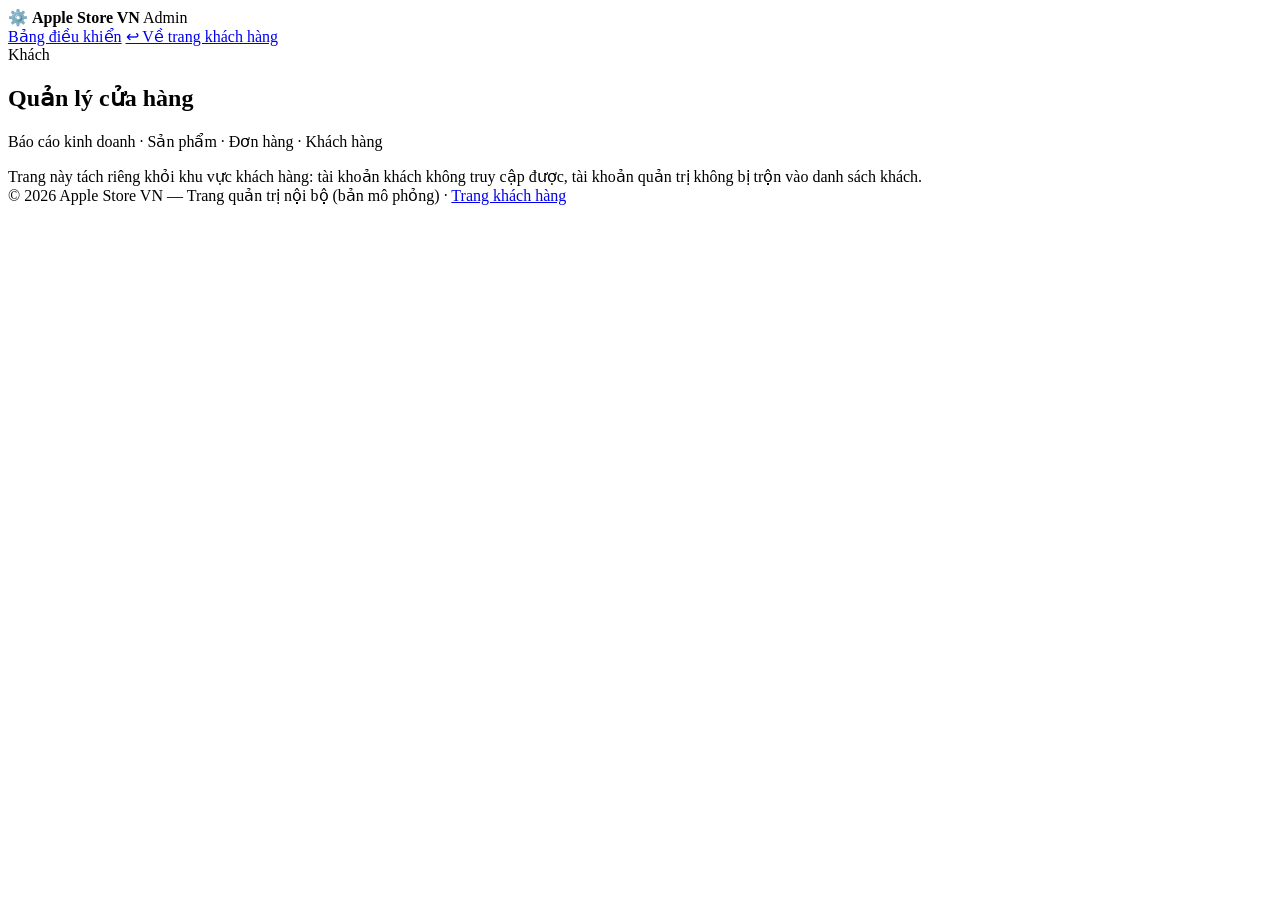
==== admin.html @ 4168e7e5 "Update admin.html" ====
<!DOCTYPE html>
<html lang="vi">
<head>
<meta charset="UTF-8">
<meta name="viewport" content="width=device-width, initial-scale=1.0">
<title>Apple Store VN — Trang Quản trị</title>
<meta name="robots" content="noindex">
<link rel="stylesheet" href="css/style.css">
</head>
<body class="admin">

<nav class="nav admin-nav"><div class="nav-in">
  <div class="logo">⚙️ <b>Apple Store VN</b> <span class="admin-badge">Admin</span></div>
  <div class="nav-links">
    <a href="admin.html" class="active">Bảng điều khiển</a>
    <a href="index.html">↩ Về trang khách hàng</a>
  </div>
  <div class="nav-act">
    <span class="admin-badge" id="adminUser">Khách</span>
    <button class="btn sm ghost" id="adminLogoutBtn" onclick="adminLogout()" style="display:none">Đăng xuất</button>
  </div>
</div></nav>

<section class="view active" id="adminLogin"><div class="admin-hero" id="adminLoginBox"></div></section>

<section class="view" id="adminPanel">
  <div class="admin-hero">
    <h1>Quản lý cửa hàng</h1>
    <p>Báo cáo kinh doanh · Sản phẩm · Đơn hàng · Khách hàng</p>
    <div class="role-note">Trang này tách riêng khỏi khu vực khách hàng: tài khoản khách không truy cập được, tài khoản quản trị không bị trộn vào danh sách khách.</div>
  </div>
  <div class="wrap admin-wrap" id="adminBox"></div>
</section>

<footer>© 2026 Apple Store VN — Trang quản trị nội bộ (bản mô phỏng) · <a href="index.html">Trang khách hàng</a></footer>

<div class="modal-bg" id="modalBg"><div class="modal" id="modalBox"></div></div>
<div class="toast" id="toast"></div>


<script src="js/supabase.min.js"></script>
<script src="js/config.js"></script>
<script src="js/data.js"></script>
<script src="js/store.js"></script>
<script src="js/ui.js"></script>
<script src="js/upload.js"></script>
<script src="js/admin.js"></script>
<script src="js/cloud.js"></script>
<script>bootCloud();</script>
</body>
</html>
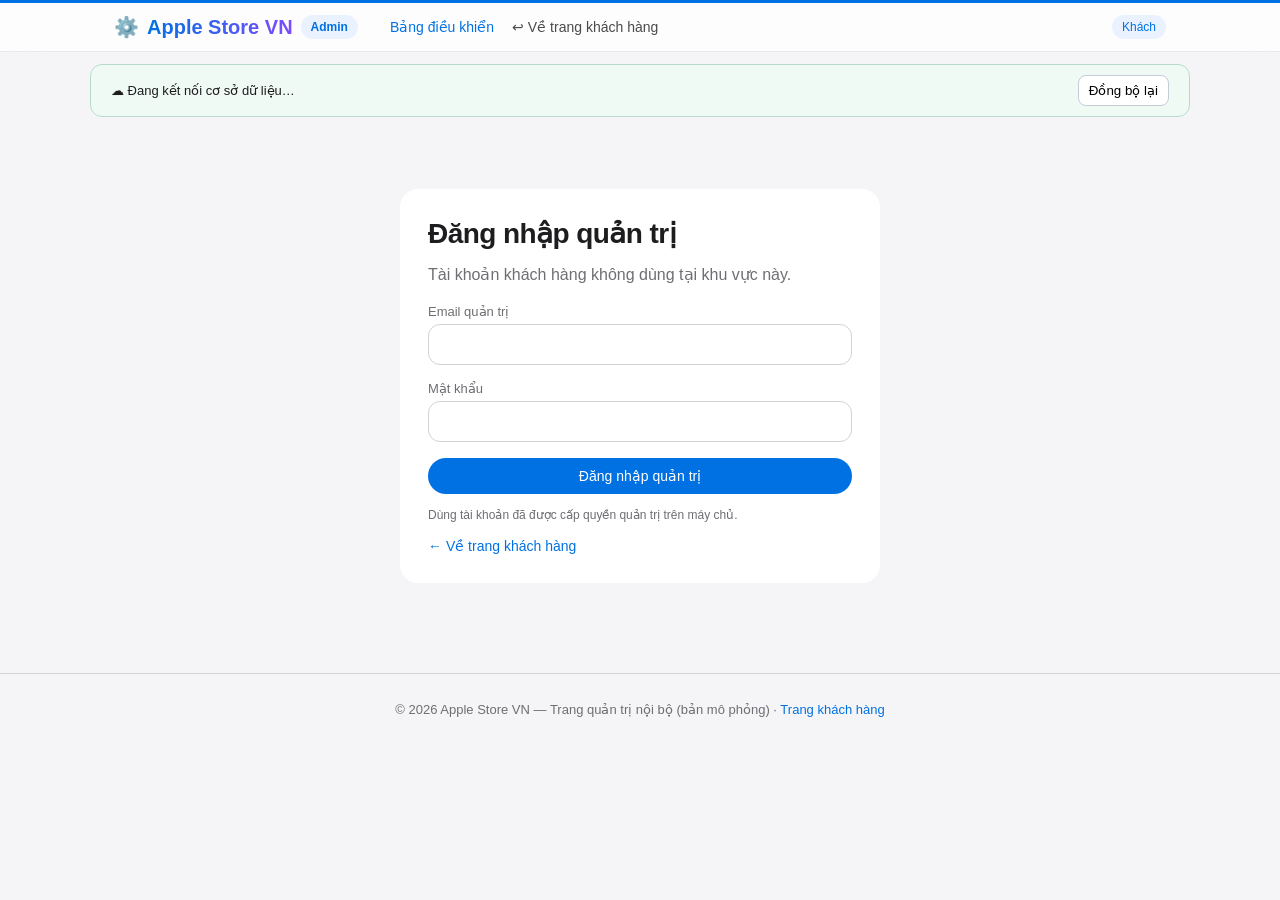
==== commit 1520b063: "first commit" ====
--- a/admin.html
+++ b/admin.html
@@ -21,7 +21,9 @@
   </div>
 </div></nav>
 
+
 <section class="view active" id="adminLogin"><div class="admin-hero" id="adminLoginBox"></div></section>
+
 
 <section class="view" id="adminPanel">
   <div class="admin-hero">
@@ -43,7 +45,10 @@
 <script src="js/data.js"></script>
 <script src="js/store.js"></script>
 <script src="js/ui.js"></script>
+<script src="js/order-meta.js"></script>
+<script src="js/variants.js"></script>
 <script src="js/upload.js"></script>
+<script src="js/promotions.js"></script>
 <script src="js/admin.js"></script>
 <script src="js/cloud.js"></script>
 <script>bootCloud();</script>
--- a/css/style.css
+++ b/css/style.css
@@ -0,0 +1,588 @@
+
+:root{--bg:#f5f5f7;--card:#fff;--text:#1d1d1f;--muted:#6e6e73;--blue:#0071e3;--blue-d:#0066cc;--green:#1d7f3f;--red:#c9302c;--border:#d2d2d7;--radius:18px}
+*{margin:0;padding:0;box-sizing:border-box;font-family:-apple-system,BlinkMacSystemFont,'SF Pro Display','Segoe UI',Roboto,'Helvetica Neue',Arial,sans-serif}
+body{background:var(--bg);color:var(--text);min-height:100vh}
+a{color:var(--blue);text-decoration:none}
+button{cursor:pointer;font-family:inherit}
+.source-line{background:#eef5ff;color:#1a56db;font-size:12px;border-radius:10px;padding:8px 14px;display:inline-block;margin-top:10px}
+
+.nav{position:sticky;top:0;z-index:100;background:rgba(255,255,255,.8);backdrop-filter:blur(20px);border-bottom:1px solid rgba(0,0,0,.08)}
+.nav-in{max-width:1100px;margin:0 auto;display:flex;align-items:center;gap:20px;padding:12px 24px}
+.logo{font-size:20px;font-weight:600;display:flex;align-items:center;gap:8px}
+.logo b{background:linear-gradient(90deg,#0071e3,#7d4bff);-webkit-background-clip:text;background-clip:text;color:transparent}
+.nav-links{display:flex;gap:18px;margin-left:12px;flex:1}
+.nav-links a{color:var(--text);font-size:14px;opacity:.8}
+.nav-links a:hover,.nav-links a.active{opacity:1;color:var(--blue)}
+.nav-act{display:flex;gap:10px;align-items:center}
+.icon-btn{background:none;border:none;font-size:18px;position:relative;padding:6px}
+.badge{position:absolute;top:-2px;right:-4px;background:var(--red);color:#fff;font-size:10px;border-radius:10px;padding:1px 5px;min-width:16px;text-align:center}
+.btn{background:var(--blue);color:#fff;border:none;border-radius:980px;padding:10px 20px;font-size:14px;transition:.2s}
+.btn:hover{background:var(--blue-d)}
+.btn.ghost{background:transparent;color:var(--blue);border:1px solid var(--border)}
+.btn.sm{padding:6px 14px;font-size:13px}
+.btn.danger{background:var(--red)}
+.btn:disabled{opacity:.5;cursor:not-allowed}
+
+.hero{max-width:1100px;margin:0 auto;padding:48px 24px 24px;text-align:center}
+.hero h1{font-size:52px;font-weight:700;letter-spacing:-.02em}
+.hero h1 span{background:linear-gradient(90deg,#0071e3,#7d4bff,#e0489a);-webkit-background-clip:text;background-clip:text;color:transparent}
+.hero p{color:var(--muted);font-size:19px;margin-top:10px}
+
+.wrap{max-width:1100px;margin:0 auto;padding:24px}
+
+.view{display:none}.view.active{display:block}
+.toolbar{display:flex;flex-wrap:wrap;gap:12px;align-items:center;margin-bottom:22px}
+.search{flex:1;min-width:220px;display:flex;align-items:center;background:#fff;border:1px solid var(--border);border-radius:12px;padding:10px 14px;gap:8px}
+.search input{border:none;outline:none;flex:1;font-size:15px;background:transparent}
+.chips{display:flex;gap:8px;flex-wrap:wrap}
+.chip{background:#fff;border:1px solid var(--border);border-radius:980px;padding:8px 16px;font-size:13px;color:var(--text)}
+.chip.active{background:var(--text);color:#fff;border-color:var(--text)}
+select.sel{background:#fff;border:1px solid var(--border);border-radius:12px;padding:10px 12px;font-size:14px;outline:none}
+
+.grid{display:grid;grid-template-columns:repeat(auto-fill,minmax(240px,1fr));gap:20px}
+.card{background:var(--card);border-radius:var(--radius);overflow:hidden;transition:.25s;cursor:pointer;border:1px solid rgba(0,0,0,.04);position:relative}
+.card:hover{transform:translateY(-4px);box-shadow:0 12px 30px rgba(0,0,0,.1)}
+.card .thumb{height:180px;display:flex;align-items:center;justify-content:center;font-size:64px;background:linear-gradient(135deg,#fafafa,#eef1f6)}
+.card .body{padding:16px 18px 20px}
+.card .cat{font-size:11px;color:var(--muted);text-transform:uppercase;letter-spacing:.05em}
+.card h3{font-size:16px;font-weight:600;margin:4px 0}
+.card .price{font-size:16px;font-weight:600;color:var(--blue)}
+.card .old{color:var(--muted);text-decoration:line-through;font-size:13px;font-weight:400;margin-left:6px}
+.card .verified{font-size:10px;color:#1a56db;background:#eef5ff;padding:2px 6px;border-radius:6px;margin-left:6px}
+.tag{position:absolute;top:12px;left:12px;background:var(--red);color:#fff;font-size:11px;padding:3px 10px;border-radius:980px;font-weight:600}
+.tag.new{background:var(--green)}
+
+.detail{display:grid;grid-template-columns:1fr 1fr;gap:36px;background:#fff;border-radius:var(--radius);padding:36px}
+.detail .thumb{height:340px;display:flex;align-items:center;justify-content:center;font-size:150px;background:linear-gradient(135deg,#fafafa,#eef1f6);border-radius:var(--radius)}
+.detail h2{font-size:32px;font-weight:700;letter-spacing:-.01em}
+.detail .price{font-size:24px;font-weight:600;color:var(--blue);margin:12px 0}
+.detail .desc{color:var(--muted);line-height:1.6;margin:12px 0 20px}
+.qty{display:flex;align-items:center;gap:0;border:1px solid var(--border);border-radius:12px;overflow:hidden;width:130px;flex-shrink:0}
+.qty button{flex:0 0 38px;border:none;background:#f5f5f7;font-size:16px;padding:10px 0;line-height:1}
+.qty input{flex:1 1 auto;min-width:0;width:100%;border:none;text-align:center;font-size:15px;outline:none;padding:10px 0;background:transparent;font-family:inherit}
+.stars{color:#f5a623;font-size:15px;letter-spacing:2px}
+.meta{display:flex;gap:14px;align-items:center;margin:8px 0 16px;font-size:13px;color:var(--muted);flex-wrap:wrap}
+.meta a{font-size:12px}
+.stock{color:var(--green);font-weight:600}
+
+.panel{background:#fff;border-radius:var(--radius);padding:28px}
+.cart-line{display:flex;align-items:center;gap:16px;padding:16px 0;border-bottom:1px solid #eee}
+.cart-line .thumb{width:80px;height:80px;border-radius:14px;display:flex;align-items:center;justify-content:center;font-size:38px;background:linear-gradient(135deg,#fafafa,#eef1f6);flex-shrink:0}
+.cart-line .grow{flex:1}
+.line-total{font-weight:600;color:var(--blue)}
+.sum-row{display:flex;justify-content:space-between;padding:6px 0;font-size:15px;align-items:center}
+.sum-row.total{font-size:19px;font-weight:700;border-top:1px solid var(--border);padding-top:12px;margin-top:8px}
+.form-grid{display:grid;grid-template-columns:1fr 1fr;gap:14px}
+.field label{font-size:13px;color:var(--muted);display:block;margin-bottom:5px}
+.field input,.field textarea,textarea{width:100%;border:1px solid var(--border);border-radius:12px;padding:11px 14px;font-size:15px;outline:none;font-family:inherit}
+.field input:focus,.field textarea:focus{border-color:var(--blue)}
+.pay-opts{display:flex;gap:12px;flex-wrap:wrap}
+.pay-opt{border:1.5px solid var(--border);border-radius:14px;padding:12px 16px;cursor:pointer;font-size:14px;display:flex;gap:8px;align-items:center;background:#fff}
+.pay-opt.active{border-color:var(--blue);background:#f0f7ff}
+h2.sec{font-size:26px;font-weight:700;margin-bottom:18px;letter-spacing:-.01em}
+h3.sec{font-size:17px;font-weight:600;margin:20px 0 10px}
+
+.timeline{display:flex;margin:18px 0 8px}
+.tl-step{flex:1;text-align:center;position:relative;font-size:12px;color:var(--muted)}
+.tl-step .dot{width:22px;height:22px;border-radius:50%;background:#e5e5ea;margin:0 auto 6px;position:relative;z-index:2;display:flex;align-items:center;justify-content:center;font-size:11px;color:#fff}
+.tl-step::before{content:'';position:absolute;top:11px;left:-50%;width:100%;height:3px;background:#e5e5ea;z-index:1}
+.tl-step:first-child::before{display:none}
+.tl-step.done{color:var(--text)}
+.tl-step.done .dot{background:var(--green)}
+.tl-step.done::before{background:var(--green)}
+
+.stats{display:grid;grid-template-columns:repeat(auto-fit,minmax(200px,1fr));gap:16px;margin-bottom:24px}
+.stat{background:#fff;border-radius:var(--radius);padding:20px}
+.stat .lbl{font-size:13px;color:var(--muted)}
+.stat .val{font-size:26px;font-weight:700;margin-top:6px}
+.bar-chart{display:flex;align-items:flex-end;gap:14px;height:180px;padding:10px 4px 0}
+.bar-w{flex:1;text-align:center}
+.bar{background:linear-gradient(180deg,#0071e3,#4aa0ff);border-radius:8px 8px 0 0;min-height:4px;transition:.4s}
+.bar-lbl{font-size:11px;color:var(--muted);margin-top:6px;white-space:nowrap;overflow:hidden;text-overflow:ellipsis}
+table.tbl{width:100%;border-collapse:collapse;background:#fff;border-radius:var(--radius);overflow:hidden;font-size:14px}
+.tbl th{text-align:left;padding:12px 14px;background:#fafafa;font-size:12px;color:var(--muted);text-transform:uppercase;letter-spacing:.04em}
+.tbl td{padding:12px 14px;border-top:1px solid #f0f0f2;vertical-align:middle}
+.tabs{display:flex;gap:8px;margin-bottom:20px;flex-wrap:wrap}
+.status-pill{padding:4px 12px;border-radius:980px;font-size:12px;font-weight:600;display:inline-block}
+.st-moi{background:#e8f0fe;color:#1a56db}.st-xacnhan{background:#fff4e0;color:#a05a00}.st-giao{background:#efe3ff;color:#6b21a8}.st-hoanthanh{background:#e3f7e8;color:#15803d}.st-huy{background:#fde8e8;color:#b91c1c}
+.review{padding:14px 0;border-bottom:1px solid #eee;font-size:14px}
+.review .who{font-weight:600;font-size:13px}
+
+.modal-bg{position:fixed;inset:0;background:rgba(0,0,0,.45);display:none;align-items:center;justify-content:center;z-index:200;padding:20px}
+.modal-bg.open{display:flex}
+.modal{background:#fff;border-radius:20px;padding:30px;max-width:420px;width:100%;max-height:90vh;overflow:auto}
+.toast{position:fixed;bottom:28px;left:50%;transform:translateX(-50%) translateY(80px);background:var(--text);color:#fff;padding:12px 24px;border-radius:980px;font-size:14px;opacity:0;transition:.3s;z-index:300;box-shadow:0 8px 24px rgba(0,0,0,.25)}
+.toast.show{opacity:1;transform:translateX(-50%) translateY(0)}
+.empty{text-align:center;color:var(--muted);padding:60px 20px}
+.empty .big{font-size:56px;margin-bottom:12px}
+.success-ico{width:72px;height:72px;border-radius:50%;background:#e3f7e8;color:var(--green);font-size:34px;display:flex;align-items:center;justify-content:center;margin:0 auto 16px}
+.center{text-align:center}
+footer{margin-top:60px;border-top:1px solid var(--border);padding:28px 24px;text-align:center;color:var(--muted);font-size:13px}
+@media(max-width:760px){.detail{grid-template-columns:1fr}.hero h1{font-size:34px}.form-grid{grid-template-columns:1fr}.nav-links{display:none}.timeline{font-size:10px}}
+
+
+/* ==========================================================================
+   Fiche produit « façon CellphoneS » : galerie + phiên bản (dung lượng) × màu
+   ========================================================================== */
+:root{--pdp-red:#d70018;--pdp-red-d:#b00014;--pdp-line:#e8ebef;--pdp-soft:#f7f8fa}
+
+.pdp-crumbs{display:flex;gap:8px;align-items:center;font-size:13px;color:var(--muted);margin-bottom:14px;flex-wrap:wrap}
+.pdp-crumbs a{color:var(--blue);font-size:14px}
+.pdp-crumbs span:last-child{color:var(--text);font-weight:600;overflow:hidden;text-overflow:ellipsis;white-space:nowrap;max-width:100%}
+
+.pdp{display:grid;grid-template-columns:minmax(0,1.02fr) minmax(0,1fr);gap:24px;background:#fff;border-radius:var(--radius);padding:22px;align-items:start}
+.pdp-left{min-width:0}
+.pdp-right{min-width:0}
+
+/* --- Galerie --- */
+.pdp-media{background:var(--pdp-soft);border:1px solid var(--pdp-line);border-radius:16px;padding:14px}
+.pdp-stage{position:relative;height:340px;border-radius:12px;display:flex;align-items:center;justify-content:center;background:radial-gradient(circle at 50% 45%,var(--tint),#fff 72%);overflow:hidden}
+.pdp-photo{max-width:100%;max-height:100%;object-fit:contain}
+.pdp-emoji{font-size:130px;line-height:1}
+
+/* Khung ảnh lớn: cùng một hình cho galerie/thumbnail/thẻ màu, có zoom như mẫu */
+.pdp-zoom-wrap{width:100%;height:100%;display:flex;align-items:center;justify-content:center;cursor:zoom-in;transform-origin:var(--ox,50%) var(--oy,50%);transition:transform .18s ease}
+.pdp-zoom-wrap.zoomed{transform:scale(2.1);cursor:zoom-out}
+.pdp-zoom-wrap .dev,.pdp-zoom-wrap .pdp-photo{height:88%;max-height:100%;width:auto;max-width:100%;filter:drop-shadow(0 16px 24px rgba(16,24,40,.16))}
+.pdp-zoom-hint{position:absolute;left:10px;bottom:10px;background:rgba(255,255,255,.88);border:1px solid var(--pdp-line);border-radius:999px;padding:4px 10px;font-size:11px;color:#5b6470;pointer-events:none}
+.pdp-arrow{position:absolute;top:50%;transform:translateY(-50%);width:34px;height:34px;border-radius:50%;border:1px solid var(--pdp-line);background:rgba(255,255,255,.9);color:#5b6470;font-size:20px;line-height:1;display:flex;align-items:center;justify-content:center;box-shadow:0 2px 8px rgba(0,0,0,.08)}
+.pdp-arrow:hover{background:#fff;color:var(--text)}
+.pdp-arrow.prev{left:10px}.pdp-arrow.next{right:10px}
+.pdp-thumbs-wrap{position:relative;display:flex;align-items:center;gap:6px;margin-top:12px}
+.pdp-thumbs{display:flex;gap:10px;overflow-x:auto;padding:6px 2px 4px;flex:1;scrollbar-width:thin;scroll-behavior:smooth}
+.pdp-thumb-nav{flex-shrink:0;width:26px;height:26px;border-radius:50%;border:1px solid var(--pdp-line);background:rgba(255,255,255,.95);color:#5b6470;font-size:16px;line-height:1;display:flex;align-items:center;justify-content:center;box-shadow:0 2px 6px rgba(0,0,0,.07)}
+.pdp-thumb-nav:hover{color:var(--text);border-color:#c5cdd8}
+.pdp-thumb{background:#fff;border:1.5px solid var(--pdp-line);border-radius:10px;padding:5px;min-width:64px;height:62px;display:flex;align-items:center;justify-content:center;position:relative;transition:.15s;flex:0 0 auto}
+.pdp-thumb:hover{border-color:#c5cdd8}
+.pdp-thumb .dev,.pdp-thumb .pdp-photo{height:100%;width:auto;max-width:100%;object-fit:contain}
+.pdp-thumb.active{border-color:var(--pdp-red);box-shadow:0 0 0 1px var(--pdp-red) inset}
+.pdp-thumb.active::after{content:'✓';position:absolute;top:-7px;right:-7px;width:17px;height:17px;border-radius:50%;background:var(--pdp-red);color:#fff;font-size:10px;display:flex;align-items:center;justify-content:center;box-shadow:0 1px 4px rgba(0,0,0,.2)}
+
+/* Ảnh thật nhiều tấm: khung ảnh, compteur « 2/5 ảnh thật » và pastilles */
+.pdp-zoom-wrap.has-photo{background:transparent}
+.pdp-zoom-wrap.has-photo .pdp-photo{height:96%;width:auto;max-width:100%;filter:drop-shadow(0 10px 20px rgba(16,24,40,.12))}
+.pdp-photo-count{position:absolute;right:10px;bottom:10px;background:rgba(15,20,28,.68);color:#fff;font-size:11px;font-weight:600;border-radius:999px;padding:4px 9px;pointer-events:none;letter-spacing:.01em}
+.pdp-photo-dots{display:flex;gap:6px;justify-content:center;flex-wrap:wrap;padding:8px 0 0}
+.pdp-photo-dots .dot{width:8px;height:8px;padding:0;border:none;border-radius:50%;background:#cfd5dd;transition:.18s}
+.pdp-photo-dots .dot:hover{background:#a9b2bd}
+.pdp-photo-dots .dot.active{width:20px;border-radius:999px;background:var(--pdp-red)}
+.pdp-color-count{font-style:normal;font-size:10.5px;line-height:1.5;color:#0067bc;background:#eff6ff;border-radius:999px;padding:1px 6px;margin-top:2px;display:inline-block;width:fit-content}
+
+.pdp-commit{margin-top:16px;border:1px solid var(--pdp-line);border-radius:16px;padding:16px 18px;background:#fff}
+.pdp-commit h3{font-size:15px;margin-bottom:10px}
+.pdp-commit ul{list-style:none;display:grid;gap:8px}
+.pdp-commit li{display:flex;gap:8px;font-size:13.5px;color:#3c4652;line-height:1.5}
+.pdp-commit .tick{color:#1d7f3f;font-weight:700;flex-shrink:0}
+
+/* --- En-tête / prix --- */
+.pdp-head{margin-bottom:6px}
+.pdp-brand{font-size:11px;letter-spacing:.06em;text-transform:uppercase;color:var(--muted)}
+.pdp-title{font-size:26px;font-weight:700;line-height:1.28;letter-spacing:-.01em;margin:6px 0 4px}
+.pdp-official{color:var(--muted);font-weight:500;font-size:20px}
+.pdp-meta{display:flex;gap:10px;align-items:center;flex-wrap:wrap;font-size:13px;color:var(--muted);margin-bottom:10px}
+.pdp-meta a{color:#0067bc;font-size:13px}
+.pdp-stars{color:#f5a623;font-weight:600}
+.pdp-dot{color:#c3c8d0}
+.pdp-stock{color:#127a3d;font-weight:600}
+.pdp-stock.out{color:var(--red)}
+.pdp-actions-line{display:flex;gap:8px;flex-wrap:wrap;margin:4px 0 14px}
+.pdp-actions-line a{font-size:12.5px;color:#3f4a58;background:var(--pdp-soft);border:1px solid var(--pdp-line);border-radius:999px;padding:6px 12px;white-space:nowrap}
+.pdp-actions-line a:hover{border-color:#c9d2dd;background:#fff}
+
+.pdp-price-card{background:linear-gradient(180deg,#fff7f7,#fff);border:1px solid #ffd9dc;border-radius:14px;padding:14px 16px}
+.pdp-price-row{display:flex;align-items:baseline;gap:10px;flex-wrap:wrap}
+.pdp-price{font-size:30px;font-weight:800;color:var(--pdp-red);letter-spacing:-.02em;line-height:1.1}
+.pdp-old{font-size:15px;color:#8b93a1;text-decoration:line-through}
+.pdp-off{background:var(--pdp-red);color:#fff;font-size:12px;font-weight:700;border-radius:6px;padding:2px 7px}
+.pdp-price-sub{font-size:12.5px;color:var(--muted);margin-top:4px}
+.pdp-install{display:flex;gap:14px;flex-wrap:wrap;align-items:center;font-size:12.5px;color:#3c4652;margin-top:10px;padding-top:10px;border-top:1px dashed #ffcdd1}
+.pdp-install b{color:var(--pdp-red)}
+.pdp-install-note{color:#0067bc}
+
+/* --- Sélecteurs --- */
+.pdp-block{margin-top:18px}
+.pdp-label{font-size:15px;font-weight:700;margin-bottom:10px}
+.pdp-opts{display:grid;grid-template-columns:repeat(auto-fill,minmax(110px,1fr));gap:10px}
+.pdp-opt{position:relative;background:#fff;border:1.5px solid var(--pdp-line);border-radius:10px;padding:9px 10px;text-align:left;display:flex;flex-direction:column;gap:2px;transition:.15s}
+.pdp-opt span{font-size:14px;font-weight:600;color:var(--text)}
+.pdp-opt small{font-size:12px;color:var(--muted)}
+.pdp-opt:hover{border-color:#c5cdd8}
+.pdp-opt.active{border-color:var(--pdp-red);box-shadow:0 0 0 1px var(--pdp-red) inset}
+.pdp-opt.active span{color:var(--pdp-red)}
+.pdp-opt.active::after{content:'✓';position:absolute;top:-8px;right:-8px;width:19px;height:19px;border-radius:50%;background:var(--pdp-red);color:#fff;font-size:11px;display:flex;align-items:center;justify-content:center}
+
+.pdp-colors{display:grid;grid-template-columns:repeat(auto-fill,minmax(158px,1fr));gap:10px}
+.pdp-color{position:relative;display:flex;align-items:center;gap:10px;background:#fff;border:1.5px solid var(--pdp-line);border-radius:10px;padding:9px 11px;text-align:left;transition:.15s;min-width:0}
+.pdp-color:hover{border-color:#c5cdd8}
+.pdp-color.active{border-color:var(--pdp-red);box-shadow:0 0 0 1px var(--pdp-red) inset}
+.pdp-color.active .pdp-color-text b{color:var(--pdp-red)}
+.pdp-color.active::after{content:'✓';position:absolute;top:-8px;right:-8px;width:19px;height:19px;border-radius:50%;background:var(--pdp-red);color:#fff;font-size:11px;display:flex;align-items:center;justify-content:center}
+.pdp-color-thumb{width:34px;height:44px;flex-shrink:0;display:flex;align-items:center;justify-content:center;background:var(--pdp-soft);border-radius:8px;padding:2px}
+.pdp-color-thumb .dev,.pdp-color-thumb .pdp-photo{height:100%;width:auto;max-width:100%;object-fit:contain}
+.pdp-color-text{display:flex;flex-direction:column;gap:1px;min-width:0}
+.pdp-color-text b{font-size:13.5px;font-weight:600;white-space:nowrap;overflow:hidden;text-overflow:ellipsis}
+.pdp-color-text small{font-size:12px;color:var(--muted)}
+
+/* --- Promotions / achat --- */
+.pdp-promo{margin-top:18px;border:1px solid #cfe4ff;border-radius:14px;background:linear-gradient(180deg,#f4faff,#fff);padding:14px 16px}
+.pdp-promo-head{font-size:14px;font-weight:700;color:#0d3b66;margin-bottom:10px}
+.pdp-promo ul{list-style:none;display:grid;gap:9px}
+.pdp-promo li{display:flex;gap:9px;font-size:13.5px;color:#33404f;line-height:1.5}
+.pdp-promo .num{flex-shrink:0;width:18px;height:18px;border-radius:50%;background:#0b74de;color:#fff;font-size:11px;font-weight:700;display:flex;align-items:center;justify-content:center;margin-top:1px}
+
+.pdp-buy{display:flex;gap:10px;align-items:center;flex-wrap:wrap;margin-top:18px}
+.pdp-buy .btn{flex:1;min-width:150px;padding:13px 20px;font-size:15px;font-weight:600}
+.pdp-buy-now{background:var(--pdp-red);color:#fff;border:none;border-radius:980px;padding:13px 20px;font-size:15px;font-weight:600}
+.pdp-buy-now:hover{background:var(--pdp-red-d)}
+.pdp-hint{font-size:12.5px;color:var(--muted);margin-top:10px;line-height:1.5}
+.pdp-desc{margin-top:14px;padding-top:14px;border-top:1px solid var(--pdp-line)}
+.pdp-desc p{font-size:14px;color:#46505e;line-height:1.65}
+
+/* --- Blocs complémentaires + barre mobile --- */
+.pdp-extra{display:grid;grid-template-columns:1fr 1fr;gap:20px;margin-top:20px}
+.pdp-extra .tbl td:first-child{width:46%;color:var(--muted);font-size:13px}
+.pdp-bar{position:sticky;bottom:0;z-index:60;display:none;gap:10px;align-items:center;justify-content:space-between;background:rgba(255,255,255,.97);backdrop-filter:blur(10px);border-top:1px solid var(--pdp-line);padding:10px 14px;margin:16px -16px 0;box-shadow:0 -6px 18px rgba(0,0,0,.08)}
+.pdp-bar-price{display:flex;flex-direction:column;line-height:1.2}
+.pdp-bar-price b{color:var(--pdp-red);font-size:19px}
+.pdp-bar-price small{font-size:11px;color:var(--muted)}
+.pdp-bar .btn{padding:11px 18px;font-size:14px;flex-shrink:0}
+
+.swatch-row{display:flex;gap:5px;align-items:center;margin-top:8px;flex-wrap:wrap}
+.swatch{width:11px;height:11px;border-radius:50%;border:1px solid rgba(0,0,0,.16);display:inline-block}
+.swatch-more{font-size:11px;color:var(--muted);margin-left:4px}
+.cart-variant{font-size:12px;color:#0b6fc4;background:#eff6ff;border-radius:6px;padding:2px 7px;display:inline-block;margin-top:4px}
+
+/* --- Thiết bị SVG: một kiểu vẽ duy nhất, tô theo mã màu đang chọn --- */
+svg.dev{display:block;overflow:visible}
+/* Cùng một hình SVG dùng lại ở thẻ sản phẩm / giỏ hàng / bảng quản trị */
+.card .thumb .dev,.cart-line .thumb .dev,.admin-product-thumb .dev{height:88%;width:auto;max-width:100%;object-fit:contain}
+.cart-line .thumb .dev,.admin-product-thumb .dev{height:84%}
+.pdp-thumb .dev,.pdp-color-thumb .dev{pointer-events:none}
+
+@media(max-width:960px){
+  .pdp{grid-template-columns:1fr;padding:16px;gap:18px}
+  .pdp-stage{height:290px}
+  .pdp-title{font-size:22px}
+  .pdp-official{font-size:16px}
+  .pdp-extra{grid-template-columns:1fr}
+}
+@media(max-width:760px){
+  .pdp{padding:12px;border-radius:14px}
+  .pdp-stage{height:240px}
+  .pdp-price{font-size:26px}
+  .pdp-colors{grid-template-columns:1fr 1fr}
+  .pdp-color{padding:8px;gap:8px}
+  .pdp-color-thumb{width:30px;height:38px}
+  .pdp-opts{grid-template-columns:1fr 1fr}
+  .pdp-buy .btn{width:100%;flex:1 1 100%}
+  .pdp-buy{padding-bottom:4px}
+  .pdp-bar{display:flex}
+  .pdp-actions-line a{font-size:12px;padding:6px 10px}
+  .pdp-commit{padding:14px}
+  .pdp-zoom-wrap .dev{height:82%}
+  .pdp-emoji{font-size:96px}
+}
+@media(min-width:761px){.pdp-bar{display:none}}
+
+.admin-nav{border-top:3px solid var(--blue)}
+.admin-badge{display:inline-block;background:#eaf2ff;color:var(--blue);font-size:12px;border-radius:999px;padding:5px 10px;white-space:nowrap}
+.admin-hero{max-width:1100px;margin:0 auto;padding:40px 24px 10px}.admin-hero h1{font-size:36px;letter-spacing:-.02em}.admin-hero p{color:var(--muted);margin:12px 0;line-height:1.6}
+.role-note{background:#eef5ff;border-radius:12px;color:#27558c;padding:14px;font-size:14px;line-height:1.6}.admin-wrap{padding-top:18px}
+.admin-login-card{max-width:480px;margin:20px auto}.admin-login-card h1{font-size:28px}.admin-login-card .field{margin:16px 0}.admin-login-card form>.btn{width:100%}.admin-login-card .demo-note{font-size:12px}.admin-login-card>a{font-size:14px}
+.thumb img{width:100%;height:100%;object-fit:contain;padding:12px}.thumb>span[hidden]{display:none}.bar-w{height:100%;display:flex;flex-direction:column;justify-content:flex-end}.bar-lbl{flex-shrink:0}
+@media(max-width:760px){.nav-in{padding:12px 16px;gap:12px;flex-wrap:wrap}.nav-act{margin-left:auto}.admin-nav .nav-links{display:flex;order:3;margin-left:0;flex-basis:100%}.admin-hero h1{font-size:28px}.admin-hero{padding:28px 16px 8px}.wrap{padding:16px}.panel{padding:20px}.detail{padding:20px}.cart-line{flex-wrap:wrap}.cart-line .grow{min-width:150px}#checkoutBox>.sec+div{grid-template-columns:1fr!important}.toast{max-width:94vw;width:max-content;white-space:normal;text-align:center}.bar-chart{gap:6px}.bar-lbl{font-size:9px}.logo{font-size:17px}}
+
+.demo-customers{margin-top:18px;padding:16px;background:#eef5ff;border:1px solid #c9ddf8;border-radius:12px;font-size:14px;line-height:1.6}
+.demo-customers p{margin:6px 0}.demo-customers small{color:var(--muted)}
+.demo-customer-actions{display:flex;gap:8px;flex-wrap:wrap}
+.product-image-field{margin-bottom:16px;padding:14px;border:1px dashed var(--border);border-radius:12px;background:var(--bg)}
+.image-help{font-size:12px;color:var(--muted);margin:6px 0 10px;line-height:1.5}
+.upload-preview{min-height:100px;display:flex;align-items:center;justify-content:center;margin:12px 0;background:var(--card);border-radius:10px;padding:10px;color:var(--muted);font-size:13px;text-align:center}
+.upload-preview img{display:block;max-height:180px;max-width:100%;object-fit:contain}
+.admin-product-thumb{width:64px;height:64px;display:flex;align-items:center;justify-content:center;font-size:32px}
+.admin-product-thumb img{max-width:100%;max-height:100%;object-fit:contain}
+
+/* ==========================================================================
+   Quản trị: bộ sưu tập ảnh thật theo màu (colors[].images) và theo phiên bản
+   (configs[].images) — nhiều ảnh cho mỗi mục, sắp xếp và xóa từng ảnh.
+   ========================================================================== */
+.modal.wide{max-width:720px;padding:26px}
+.photo-editor{margin:0 0 16px;padding:14px;border:1px dashed var(--border);border-radius:12px;background:var(--bg)}
+.photo-editor.busy{opacity:.65;pointer-events:none}
+.pe-head{display:flex;gap:10px;align-items:center;justify-content:space-between;flex-wrap:wrap;font-size:14px;margin-bottom:2px}
+.pe-total{font-size:12px;font-weight:600;color:#0b6fc4;background:#eff6ff;border-radius:999px;padding:3px 10px;white-space:nowrap}
+.pe-group{margin-top:12px}
+.pe-group h5{font-size:13px;font-weight:700;margin-bottom:8px;color:var(--text)}
+.pe-group h5 small{font-weight:400;color:var(--muted);margin-left:4px}
+.pe-row{display:flex;align-items:center;gap:8px;flex-wrap:wrap;background:var(--card);border:1px solid var(--border);border-radius:10px;padding:8px 10px;margin-bottom:8px}
+.pe-swatch{width:16px;height:16px;border-radius:50%;border:1px solid rgba(0,0,0,.18);flex-shrink:0}
+.pe-tag{font-size:12px;color:var(--muted);flex-shrink:0;width:16px;text-align:center}
+.pe-label{font-size:13px;font-weight:600;min-width:96px;flex:1 1 96px}
+.pe-thumbs{display:flex;gap:6px;flex-wrap:wrap;flex:2 1 180px;min-width:0}
+.pe-thumb{position:relative;width:56px;height:56px;border-radius:8px;border:1px solid var(--border);background:#fff;display:flex;align-items:center;justify-content:center;overflow:hidden}
+.pe-thumb img{max-width:100%;max-height:100%;object-fit:contain}
+.pe-del{position:absolute;top:-6px;right:-6px;width:18px;height:18px;border-radius:50%;border:none;background:var(--red);color:#fff;font-size:12px;line-height:1;display:flex;align-items:center;justify-content:center;padding:0;box-shadow:0 1px 4px rgba(0,0,0,.25)}
+.pe-move{position:absolute;left:0;right:0;bottom:0;display:flex;justify-content:space-between;background:rgba(255,255,255,.86);opacity:0;transition:.15s}
+.pe-thumb:hover .pe-move,.pe-thumb:focus-within .pe-move{opacity:1}
+.pe-move button{border:none;background:transparent;color:#3f4a58;font-size:12px;line-height:1;padding:2px 4px}
+.pe-move button:disabled{opacity:.3}
+.pe-empty{font-size:12px;color:var(--muted);padding:6px 0}
+.pe-add{position:relative;display:inline-flex;align-items:center;gap:4px;font-size:12.5px;font-weight:600;color:var(--blue);border:1px dashed #b9cdf0;border-radius:999px;padding:6px 12px;cursor:pointer;white-space:nowrap}
+.pe-add:hover{background:#f2f7ff}
+.pe-add input{position:absolute;inset:0;opacity:0;width:100%;height:100%;cursor:pointer}
+.pe-warn{font-size:12px;color:#a05a00;background:#fff4e0;border-radius:8px;padding:8px 10px;margin-top:10px;line-height:1.5}
+.admin-photo-badge{display:inline-block;font-size:11px;color:#0b6fc4;background:#eff6ff;border-radius:999px;padding:1px 7px;margin-top:3px;white-space:nowrap}
+@media(max-width:760px){
+  .modal.wide{padding:18px}
+  .pe-label{min-width:0}
+  .pe-row{gap:6px}
+  .pe-thumbs{flex:1 1 100%}
+}
+button:disabled{opacity:.55;cursor:wait}
+
+
+.cloud-bar{max-width:1100px;margin:12px auto;padding:10px 20px;border:1px solid #b7dccb;border-radius:12px;background:#f0faf4;display:flex;gap:12px;align-items:center;justify-content:space-between;font-size:13px;overflow-wrap:anywhere}
+.cloud-error{color:#a52323}.cloud-bar button{border:1px solid #c4ccd7;border-radius:8px;background:white;padding:7px 10px;white-space:nowrap}
+.cloud-actions{display:flex;gap:10px;flex-wrap:wrap;margin:18px 0}#adminBody .panel p{line-height:1.7;margin:12px 0}#adminBody hr{border:0;border-top:1px solid var(--border);margin:24px 0}
+@media(max-width:650px){.cloud-bar{margin:10px;align-items:flex-start}.cloud-actions .btn{width:100%}.nav-in{flex-wrap:wrap;gap:10px;padding:10px 14px}.nav-links{flex-wrap:wrap}.nav-act{margin-left:auto}.form-grid{grid-template-columns:1fr}.admin-wrap{padding:12px}.detail{grid-template-columns:1fr}#checkoutBox>div{grid-template-columns:1fr!important}}
+
+/* ==========================================================================
+   THANH TOÁN — bố cục 2 cột, thẻ phương thức theo nhóm
+   ========================================================================== */
+.mono{font-family:ui-monospace,SFMono-Regular,'SF Mono',Menlo,Consolas,monospace;letter-spacing:.01em}
+.ck-head{display:flex;justify-content:space-between;align-items:baseline;gap:12px;flex-wrap:wrap;margin-bottom:6px}
+.ck-head .sec{margin-bottom:6px}
+.ck-step{font-size:12.5px;color:#5b6470;background:#fff;border:1px solid var(--border);border-radius:999px;padding:5px 12px;white-space:nowrap}
+.ck-grid{display:grid;grid-template-columns:minmax(0,1.55fr) minmax(0,1fr);gap:20px;align-items:start}
+.ck-main{min-width:0}
+.ck-summary{position:sticky;top:80px;align-self:start}
+.ck-hint{font-size:13px;color:var(--muted);margin:-4px 0 12px;line-height:1.5}
+.ck-lines{margin-bottom:8px;border-bottom:1px solid #eef0f4;padding-bottom:8px}
+.ck-line{display:flex;justify-content:space-between;gap:10px;font-size:13.5px;padding:5px 0;line-height:1.45}
+.ck-line>span{min-width:0}
+.ck-qty{color:var(--muted);font-weight:600}
+.ck-pay-badge{margin-top:12px;font-size:12.5px;font-weight:600;color:#0d3b66;background:#eef5ff;border:1px solid #cfe4ff;border-radius:10px;padding:9px 12px;line-height:1.45}
+.ck-legal{font-size:11.5px;color:var(--muted);line-height:1.6;margin-top:12px}
+
+/* --- Thẻ chọn phương thức thanh toán --- */
+.pay-group{margin-bottom:16px}
+.pay-group-title{font-size:11.5px;font-weight:700;letter-spacing:.05em;text-transform:uppercase;color:#8a94a3;margin-bottom:8px}
+.pay-grid{display:grid;grid-template-columns:repeat(auto-fill,minmax(230px,1fr));gap:10px}
+.pay-card{position:relative;display:flex;align-items:flex-start;gap:10px;text-align:left;background:#fff;border:1.5px solid var(--border);border-radius:14px;padding:12px 13px;transition:.16s;min-width:0}
+.pay-card:hover{border-color:#b9c2cf;box-shadow:0 4px 12px rgba(16,24,40,.06)}
+.pay-card.active{border-color:var(--blue);background:#f5faff;box-shadow:0 0 0 1px var(--blue) inset}
+.pay-ico{font-size:20px;line-height:1.2;flex-shrink:0}
+.pay-text{display:flex;flex-direction:column;gap:3px;min-width:0}
+.pay-text b{font-size:13.5px;font-weight:600;line-height:1.35}
+.pay-text small{font-size:11.5px;color:var(--muted);line-height:1.45}
+.pay-badge{position:absolute;top:-8px;right:10px;background:#0d3b66;color:#fff;font-size:10px;font-weight:700;border-radius:999px;padding:2px 8px;white-space:nowrap}
+.pay-check{position:absolute;bottom:8px;right:10px;width:18px;height:18px;border-radius:50%;border:1.5px solid var(--border);color:transparent;font-size:11px;display:flex;align-items:center;justify-content:center;flex-shrink:0}
+.pay-card.active .pay-check{background:var(--blue);border-color:var(--blue);color:#fff}
+
+/* --- Khối hướng dẫn theo phương thức --- */
+.pay-detail{margin-top:12px;border:1px solid #e2e8f0;background:#fafcff;border-radius:14px;padding:14px 16px}
+.pay-detail-head{display:flex;gap:10px;align-items:flex-start;margin-bottom:10px}
+.pay-detail-ico{font-size:20px;line-height:1.2}
+.pay-detail-head b{display:block;font-size:14px}
+.pay-detail-head small{font-size:11.5px;color:var(--muted)}
+.pay-note{font-size:12.5px;color:#4a5666;line-height:1.6;margin-top:8px}
+.bank-box{background:#fff;border:1px solid #e2e8f0;border-radius:10px;padding:4px 12px}
+.bank-row{display:flex;justify-content:space-between;align-items:center;gap:12px;font-size:13px;padding:8px 0;border-bottom:1px dashed #e8edf4;flex-wrap:wrap}
+.bank-row:last-child{border-bottom:none}
+.bank-row>span{color:var(--muted);flex-shrink:0}
+.bank-row>b{text-align:right;overflow-wrap:anywhere}
+.install-grid{display:grid;grid-template-columns:repeat(auto-fit,minmax(90px,1fr));gap:8px}
+.install-cell{background:#fff;border:1px solid #e2e8f0;border-radius:10px;padding:9px;text-align:center}
+.install-cell b{display:block;font-size:13.5px}
+.install-cell small{font-size:11.5px;color:var(--muted)}
+
+/* --- Khuyến mãi ở bước thanh toán --- */
+.promo-suggest{display:flex;gap:10px;align-items:center;background:linear-gradient(100deg,#fff8e6,#fffdf7);border:1px solid #ffe2a8;border-radius:12px;padding:10px 12px;margin-bottom:12px;flex-wrap:wrap}
+.promo-suggest-ico{font-size:18px}
+.promo-suggest>div{flex:1;min-width:150px;display:flex;flex-direction:column;gap:2px}
+.promo-suggest b{font-size:13px}
+.promo-suggest small{font-size:11.5px;color:#8a6a1f}
+.promo-input-row{display:flex;gap:10px}
+.promo-input-row input{flex:1;min-width:0;border:1px solid var(--border);border-radius:12px;padding:11px 14px;font-size:15px;text-transform:uppercase;font-family:inherit;outline:none}
+.promo-input-row input:focus{border-color:var(--blue)}
+.promo-applied{display:flex;gap:10px;align-items:center;justify-content:space-between;margin-top:10px;background:#eefcf3;border:1px solid #b7e6c8;border-radius:10px;padding:9px 12px;font-size:13px;flex-wrap:wrap}
+.promo-available{margin-top:12px;border:1px solid #e2e8f0;border-radius:12px;overflow:hidden;background:#fff}
+.promo-available-head{font-size:11.5px;font-weight:700;letter-spacing:.05em;text-transform:uppercase;color:#8a94a3;padding:9px 12px;background:#f7f9fc;border-bottom:1px solid #eef0f4}
+.promo-avail-row{display:flex;gap:10px;align-items:center;padding:10px 12px;border-bottom:1px solid #f2f5f9;flex-wrap:wrap}
+.promo-avail-row:last-child{border-bottom:none}
+.promo-avail-row.no{opacity:.62}
+.promo-avail-code{font-family:ui-monospace,Menlo,Consolas,monospace;font-size:11.5px;font-weight:700;color:#0d3b66;background:#eef5ff;border:1px dashed #b9d4f6;border-radius:7px;padding:4px 8px;white-space:nowrap}
+.promo-avail-body{flex:1;min-width:140px;display:flex;flex-direction:column;gap:1px}
+.promo-avail-body b{font-size:13px}
+.promo-avail-body small{font-size:11.5px;color:var(--muted)}
+.promo-avail-body i{font-size:11.5px;font-style:normal;color:#15803d;margin-top:2px}
+.promo-avail-row.no .promo-avail-body i{color:#a05a00}
+
+/* ==========================================================================
+   KẾT QUẢ THANH TOÁN
+   ========================================================================== */
+.result-head{display:flex;gap:16px;align-items:center;margin-bottom:18px;flex-wrap:wrap}
+.result-ico{width:54px;height:54px;border-radius:50%;display:flex;align-items:center;justify-content:center;font-size:24px;flex-shrink:0;font-weight:700}
+.result-ico.ok{background:#e3f7e8;color:#15803d}
+.result-ico.warn{background:#fff4dc;color:#a05a00}
+.result-ico.bad{background:#fde8e8;color:#b91c1c}
+.result-ico.info{background:#e8f0fe;color:#1a56db}
+.result-sub{font-size:13.5px;color:var(--muted);margin-top:4px;line-height:1.5}
+.result-grid{display:grid;grid-template-columns:minmax(0,1.5fr) minmax(0,1fr);gap:20px;align-items:start}
+.result-main{min-width:0}
+.result-rows{display:grid;gap:0}
+.result-row{display:flex;justify-content:space-between;align-items:center;gap:14px;padding:11px 0;border-bottom:1px solid #eef0f4;font-size:14px;flex-wrap:wrap}
+.result-row:last-child{border-bottom:none}
+.result-row>span{color:var(--muted);flex-shrink:0}
+.result-row>b{text-align:right;overflow-wrap:anywhere;max-width:100%}
+.result-row>b.strong{font-size:18px;color:var(--red);font-weight:800}
+.result-note{margin-top:14px;border-radius:12px;padding:12px 14px;font-size:13px;line-height:1.55}
+.result-note.ok{background:#eefcf3;border:1px solid #b7e6c8;color:#136c37}
+.result-note.warn{background:#fff8e6;border:1px solid #ffe2a8;color:#8a5a0f}
+.result-note.bad{background:#fdeeee;border:1px solid #f6c6c6;color:#a12323}
+.result-note.info{background:#eef5ff;border:1px solid #cfe4ff;color:#1a4b8a}
+.result-block{margin-top:18px;padding-top:16px;border-top:1px solid #eef0f4}
+.result-block h3{font-size:14px;font-weight:700;margin-bottom:10px}
+.result-item{display:flex;justify-content:space-between;gap:12px;font-size:13.5px;padding:6px 0;border-bottom:1px dashed #eef0f4;flex-wrap:wrap}
+.result-item:last-child{border-bottom:none}
+.result-actions{display:flex;gap:10px;margin-top:20px;flex-wrap:wrap}
+.result-side{align-self:start}
+.step-list{margin:0;padding-left:20px;font-size:13px;line-height:1.7;color:#42505f}
+.step-list li{margin-bottom:6px}
+
+/* Thanh tiến trình dọc cho cột phải */
+.timeline.vertical{flex-direction:column;align-items:flex-start;gap:0;margin:6px 0 14px}
+.timeline.vertical .tl-step{display:flex;align-items:center;gap:10px;width:100%;text-align:left;font-size:13px;padding:7px 0;flex:none}
+.timeline.vertical .tl-step .dot{margin:0;flex-shrink:0}
+.timeline.vertical .tl-step::before{display:none}
+
+/* Nhãn trạng thái thanh toán */
+.pay-pill{display:inline-flex;align-items:center;gap:5px;font-size:11.5px;font-weight:700;border-radius:999px;padding:4px 10px;white-space:nowrap;line-height:1.4}
+.pay-pill i{font-style:normal;font-size:10px}
+.pay-pill.pay-ok{background:#e3f7e8;color:#15803d}
+.pay-pill.pay-warn{background:#fff4e0;color:#a05a00}
+.pay-pill.pay-bad{background:#fde8e8;color:#b91c1c}
+.pay-pill.pay-info{background:#e8f0fe;color:#1a56db}
+
+/* --- Thẻ đơn hàng phía khách --- */
+.order-card-head{display:flex;justify-content:space-between;align-items:center;gap:10px;flex-wrap:wrap}
+.order-card-pills{display:flex;gap:6px;flex-wrap:wrap}
+.order-card-meta{font-size:13px;color:var(--muted);margin:6px 0 2px}
+.order-card-payinfo{display:flex;gap:8px;align-items:center;margin-top:10px;flex-wrap:wrap}
+.order-card-payinfo small{font-size:11.5px;color:var(--muted)}
+.order-card-actions{display:flex;gap:8px;margin-top:12px;flex-wrap:wrap}
+
+/* ==========================================================================
+   QUẢN TRỊ — quản lý trạng thái đơn hàng
+   ========================================================================== */
+.admin-tabs .tab-count{background:var(--red);color:#fff;font-size:10px;border-radius:999px;padding:1px 6px;margin-left:4px;vertical-align:middle}
+.ord-toolbar{display:flex;gap:12px;align-items:center;flex-wrap:wrap;margin-bottom:14px}
+.ord-filters{display:flex;gap:8px;flex-wrap:wrap}
+.ord-filters .chip b{font-weight:700;opacity:.65;margin-left:2px}
+.ord-alert{background:#fff8e6;border:1px solid #ffe2a8;border-radius:12px;padding:12px 14px;font-size:13px;line-height:1.55;color:#8a5a0f;margin-bottom:14px}
+.ord-hint{background:#eef5ff;border:1px solid #cfe4ff;border-radius:12px;padding:11px 14px;font-size:12.5px;line-height:1.6;color:#1a4b8a;margin-bottom:16px}
+.ord-table-wrap{overflow:auto;border-radius:var(--radius)}
+.ord-table{min-width:920px}
+.ord-sub{font-size:11.5px;color:var(--muted)}
+.ord-date{font-size:12.5px;color:var(--muted);white-space:nowrap}
+.ord-pay-cell{min-width:180px;font-size:13px}
+.ord-pay-status{margin-top:6px}
+.ord-pay-select{font-size:12px;padding:6px 8px;width:100%;max-width:190px}
+.ord-pay-select.needs-check{border-color:#f0c36d;background:#fffaf0}
+.ord-actions{white-space:nowrap}
+.ord-actions .btn{margin:2px 2px 2px 0}
+
+/* Hộp thoại cập nhật trạng thái — nhãn bên trái, giá trị bên phải */
+.ord-modal-sub{font-size:13px;color:var(--muted);margin-bottom:16px;line-height:1.5}
+.ord-form{display:grid;gap:2px}
+.ord-field{display:grid;grid-template-columns:170px minmax(0,1fr);gap:12px;align-items:start;padding:10px 0;border-bottom:1px solid #eef0f4}
+.ord-field>label{font-size:13px;color:var(--muted);padding-top:10px;font-weight:500}
+.ord-field-full{grid-template-columns:170px minmax(0,1fr)}
+.ord-readonly{font-size:14px;font-weight:600;padding:10px 0;overflow-wrap:anywhere}
+.ord-modal-note{background:#fff8e6;border:1px solid #ffe2a8;border-radius:10px;padding:11px 13px;font-size:12.5px;line-height:1.55;color:#8a5a0f;margin-top:16px}
+.ord-history{margin-top:16px;font-size:12.5px}
+.ord-history>b{display:block;margin-bottom:8px;font-size:12.5px}
+.ord-history ul{list-style:none;display:grid;gap:6px}
+.ord-history li{display:flex;justify-content:space-between;gap:10px;background:#f7f9fc;border-radius:8px;padding:7px 10px;color:#42505f;flex-wrap:wrap}
+.ord-history li i{font-style:normal;color:var(--muted);font-size:11.5px;white-space:nowrap}
+.ord-modal-actions{display:flex;gap:10px;margin-top:20px;flex-wrap:wrap;position:sticky;bottom:-26px;background:#fff;padding:14px 0 0;box-shadow:0 -10px 14px -10px rgba(16,24,40,.14);z-index:2}
+.ord-modal-actions .btn:first-child{flex:1;min-width:180px}
+
+/* ==========================================================================
+   QUẢN TRỊ — khuyến mãi
+   ========================================================================== */
+.promo-stats .stat .hint{font-size:11.5px;color:var(--muted);margin-top:4px}
+.promo-toolbar{display:flex;justify-content:space-between;gap:12px;align-items:center;flex-wrap:wrap;margin-bottom:12px}
+.promo-actions{display:flex;gap:8px;flex-wrap:wrap}
+.promo-store-note{font-size:12px;color:#5b6470;background:#f7f9fc;border:1px solid #e6ebf2;border-radius:10px;padding:10px 13px;line-height:1.6;margin-bottom:16px}
+.promo-store-note code{background:#eef2f7;border-radius:5px;padding:1px 5px;font-size:11.5px}
+.promo-list{display:grid;grid-template-columns:repeat(auto-fill,minmax(290px,1fr));gap:16px}
+.promo-card{background:#fff;border:1px solid #e6ebf2;border-radius:16px;padding:16px;display:flex;flex-direction:column;gap:8px}
+.promo-card.is-active{border-color:#b7e6c8;box-shadow:0 0 0 1px #d6f2e0 inset}
+.promo-card-top{display:flex;justify-content:space-between;align-items:center;gap:8px;flex-wrap:wrap}
+.promo-code-chip{font-family:ui-monospace,Menlo,Consolas,monospace;font-size:12px;font-weight:700;letter-spacing:.04em;color:#0d3b66;background:#eef5ff;border:1px dashed #b9d4f6;border-radius:8px;padding:5px 10px}
+.promo-card h4{font-size:15px;font-weight:700;line-height:1.35}
+.promo-summary{font-size:12.5px;color:#42505f;line-height:1.5}
+.promo-time{display:flex;flex-direction:column;gap:2px;font-size:11.5px;color:var(--muted);line-height:1.5}
+.promo-time b{color:#0d3b66;font-weight:600;font-size:11.5px}
+.promo-usage{margin-top:2px}
+.promo-usage-bar{height:5px;border-radius:999px;background:#eef2f7;overflow:hidden;margin-bottom:5px}
+.promo-usage-bar span{display:block;height:100%;background:linear-gradient(90deg,#0b74de,#4aa0ff);border-radius:999px}
+.promo-usage small{font-size:11.5px;color:var(--muted)}
+.promo-card-actions{display:flex;gap:6px;flex-wrap:wrap;margin-top:6px;padding-top:10px;border-top:1px solid #f2f5f9}
+.promo-card-actions .btn{padding:5px 10px;font-size:12px}
+.promo-pill{display:inline-flex;align-items:center;gap:5px;font-size:11px;font-weight:700;border-radius:999px;padding:4px 10px;white-space:nowrap}
+.promo-pill i{font-style:normal;font-size:9px}
+.promo-pill.ps-active{background:#e3f7e8;color:#15803d}
+.promo-pill.ps-scheduled{background:#e8f0fe;color:#1a56db}
+.promo-pill.ps-ended{background:#eef0f4;color:#5b6470}
+.promo-pill.ps-paused{background:#fff4e0;color:#a05a00}
+.promo-pill.ps-depleted{background:#fdeeee;color:#a12323}
+.promo-presets{display:flex;gap:8px;flex-wrap:wrap;margin-bottom:16px}
+.promo-preset{font-size:12px;border:1px dashed #b9d4f6;background:#f5faff;color:#0d3b66;border-radius:999px;padding:6px 12px}
+.promo-preset:hover{background:#e8f2ff}
+.promo-form-title{font-size:13px;font-weight:700;margin:18px 0 10px;padding-top:14px;border-top:1px solid #eef0f4}
+.promo-type-row{display:grid;grid-template-columns:repeat(auto-fit,minmax(150px,1fr));gap:8px}
+.promo-type{font-size:13px;border:1.5px solid var(--border);background:#fff;border-radius:10px;padding:10px;text-align:center}
+.promo-type.active{border-color:var(--blue);background:#f0f7ff;color:var(--blue);font-weight:600}
+.promo-switch{display:flex;gap:9px;align-items:center;font-size:13px;margin-top:12px;cursor:pointer}
+.promo-switch input{width:17px;height:17px;accent-color:var(--blue);flex-shrink:0}
+.danger-text{color:var(--red)!important;border-color:#f3c4c4!important}
+.danger-text:hover{background:#fdeeee!important}
+
+/* --- Dải khuyến mãi ở trang khách --- */
+.promo-strip{max-width:1100px;margin:14px auto 0;padding:0 24px}
+.promo-strip[hidden]{display:none}
+.ps-head{font-size:12px;font-weight:700;letter-spacing:.05em;text-transform:uppercase;color:#8a6a1f;margin-bottom:8px}
+.ps-items{display:grid;grid-template-columns:repeat(auto-fit,minmax(260px,1fr));gap:10px}
+.ps-card{display:flex;align-items:center;gap:10px;background:linear-gradient(100deg,#fff8e6,#fffdf7);border:1px solid #ffe2a8;border-radius:12px;padding:10px 12px;flex-wrap:wrap}
+.ps-code{font-family:ui-monospace,Menlo,Consolas,monospace;font-size:11px;font-weight:700;color:#8a5a0f;background:#fff;border:1px dashed #f0c36d;border-radius:7px;padding:4px 8px}
+.ps-body{flex:1;min-width:130px;display:flex;flex-direction:column;gap:1px}
+.ps-body b{font-size:12.5px}
+.ps-body span{font-size:11.5px;color:#8a6a1f}
+.ps-body small{font-size:11px;color:#a58646}
+
+@media(max-width:960px){
+  .ck-grid{grid-template-columns:1fr}
+  .ck-summary{position:static}
+  .result-grid{grid-template-columns:1fr}
+  .ord-field,.ord-field-full{grid-template-columns:1fr;gap:4px}
+  .ord-field>label{padding-top:0}
+  .ord-readonly{padding:6px 0}
+}
+@media(max-width:700px){
+  .pay-grid{grid-template-columns:1fr}
+  .ck-head .ck-step{display:none}
+  .promo-list{grid-template-columns:1fr}
+  .promo-toolbar{flex-direction:column;align-items:stretch}
+  .promo-actions .btn{flex:1}
+  .promo-input-row{flex-direction:column}
+  .promo-input-row .btn{width:100%}
+  .result-row{font-size:13px}
+  .result-row>b.strong{font-size:16px}
+  .ord-modal-actions .btn{width:100%}
+  .ps-items{grid-template-columns:1fr}
+  .promo-strip{padding:0 12px}
+  .bank-row{flex-direction:column;align-items:flex-start;gap:3px}
+  .bank-row>b{text-align:left}
+}
